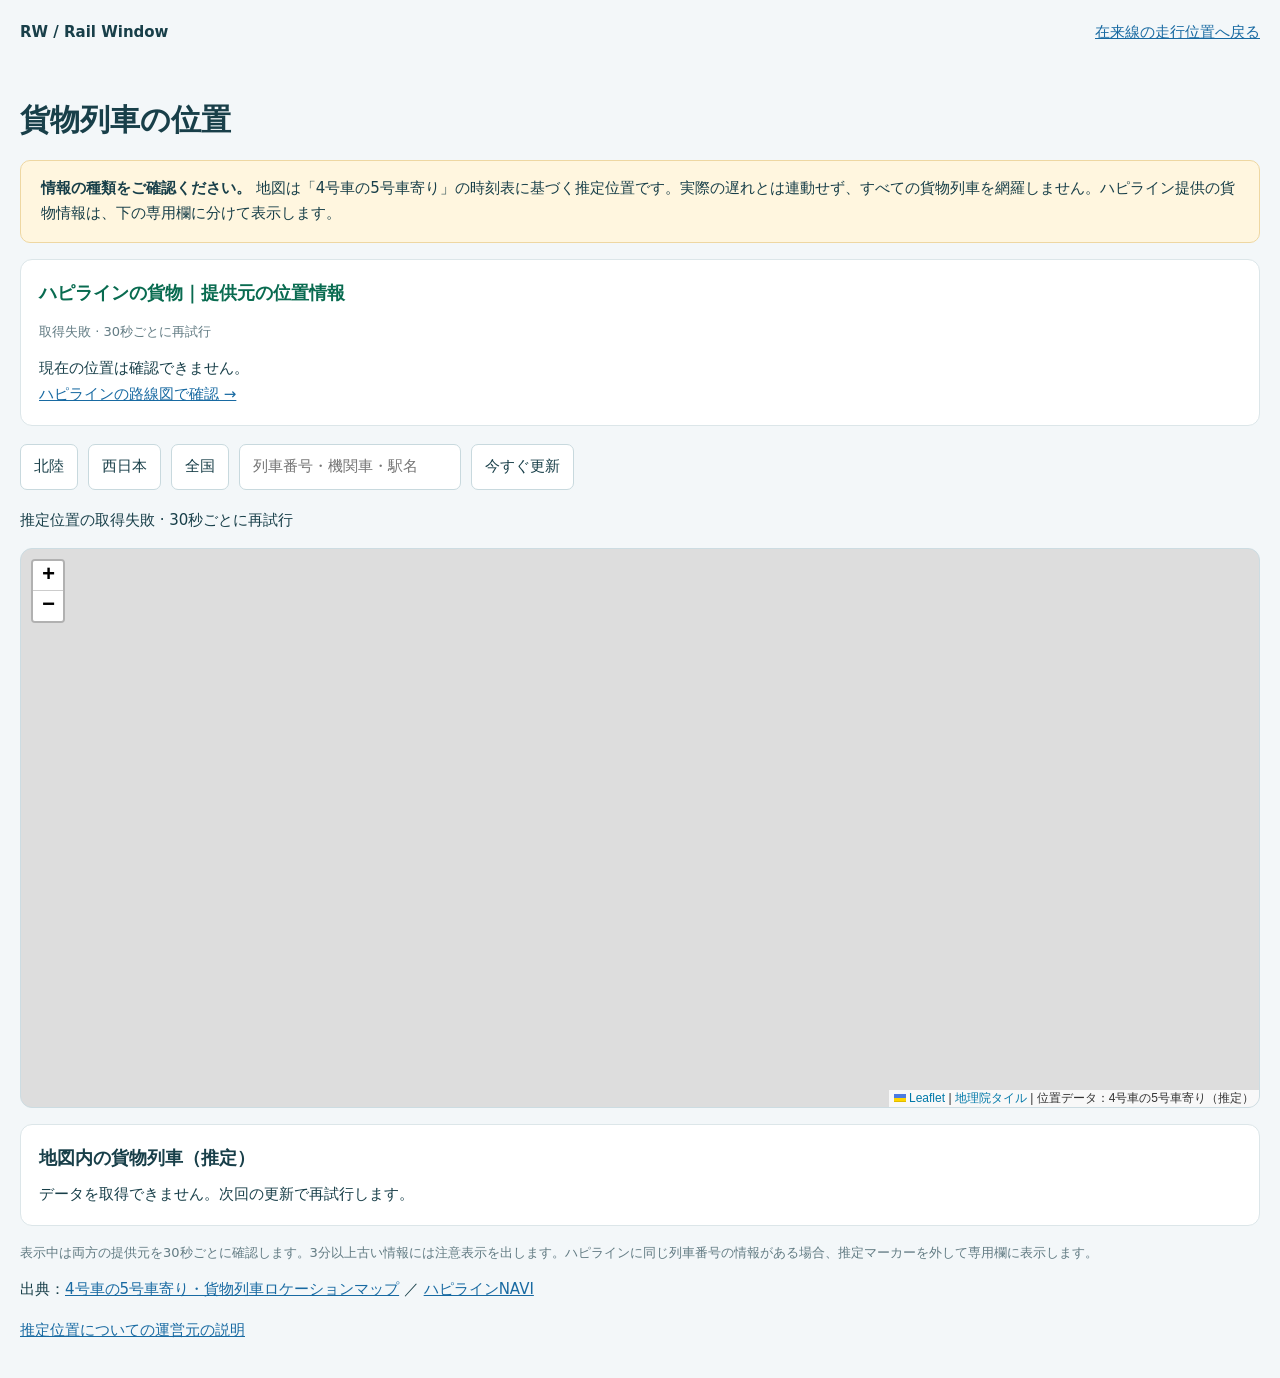
==== freight.html @ 697c2bf8 "Add freight estimate map and separate Hapi live freight information" ====
<!doctype html><html lang="ja"><head><meta charset="utf-8"><meta name="viewport" content="width=device-width,initial-scale=1"><title>貨物列車｜Rail Window</title><link rel="stylesheet" href="leaflet.css"><style>
*{box-sizing:border-box}body{margin:0;background:#f3f7f9;color:#183f49;font:15px/1.7 system-ui,sans-serif}header,main{max-width:1280px;margin:auto;padding:20px}header{display:flex;justify-content:space-between}a{color:#186aa2}h1{margin:8px 0}h2{font-size:18px;margin:0 0 8px}.note{padding:15px 20px;background:#fff6df;border:1px solid #eed7a2;border-radius:10px}.controls{display:flex;gap:10px;flex-wrap:wrap;margin:18px 0}button,input,select{font:inherit;border:1px solid #c8d9de;border-radius:7px;padding:9px 13px;background:white;color:#183f49}button{cursor:pointer}.panel{background:white;border:1px solid #dce6e9;border-radius:12px;padding:18px;margin:16px 0}#map{height:560px;border-radius:12px;border:1px solid #ccdce2}.badge{background:#225d91;color:white;padding:3px 7px;border-radius:5px;white-space:nowrap;border:2px solid white;box-shadow:0 1px 5px #5678;font-size:12px}.muted{color:#637c84;font-size:13px}.cards{display:grid;grid-template-columns:repeat(auto-fit,minmax(240px,1fr));gap:10px}.card{padding:12px;border:1px solid #dce6e9;border-radius:8px}.card strong{display:block}.live{color:#096b50}.warning{color:#a35b10}#rows{max-height:350px;overflow:auto}.row{display:block;width:100%;text-align:left;border:0;border-bottom:1px solid #e0e9ec;border-radius:0}.leaflet-popup-content{line-height:1.8}.leaflet-popup-content b{font-size:18px}@media(max-width:600px){main,header{padding:12px}#map{height:480px}h1{font-size:25px}}
</style></head><body><header><strong>RW / Rail Window</strong><a href="./">在来線の走行位置へ戻る</a></header><main><h1>貨物列車の位置</h1><p class="note"><strong>情報の種類をご確認ください。</strong> 地図は「4号車の5号車寄り」の時刻表に基づく推定位置です。実際の遅れとは連動せず、すべての貨物列車を網羅しません。ハピライン提供の貨物情報は、下の専用欄に分けて表示します。</p><section class="panel"><h2 class="live">ハピラインの貨物｜提供元の位置情報</h2><p class="muted" id="hapi-status" role="status">取得中…</p><div id="hapi" class="cards"></div><a href="./">ハピラインの路線図で確認 →</a></section><div class="controls"><button data-view="hokuriku">北陸</button><button data-view="west">西日本</button><button data-view="all">全国</button><input id="search" aria-label="列車番号・機関車・駅名で検索" placeholder="列車番号・機関車・駅名"><button id="refresh">今すぐ更新</button></div><p id="status" role="status">推定位置を取得しています…</p><div id="map" aria-label="貨物列車の推定位置マップ"></div><section class="panel"><h2>地図内の貨物列車（推定）</h2><div id="rows"></div></section><p class="muted">表示中は両方の提供元を30秒ごとに確認します。3分以上古い情報には注意表示を出します。ハピラインに同じ列車番号の情報がある場合、推定マーカーを外して専用欄に表示します。</p><footer>出典：<a href="https://4gousya.net/loco/9800.php" target="_blank" rel="noopener">4号車の5号車寄り・貨物列車ロケーションマップ</a> ／ <a href="https://trainlocation.hapi-line.co.jp/" target="_blank" rel="noopener">ハピラインNAVI</a><p><a href="https://admin.4gousya.net/topics3773" target="_blank" rel="noopener">推定位置についての運営元の説明</a></p></footer></main><script src="config.js"></script><script src="leaflet.js"></script><script src="freight.js"></script></body></html>
---- leaflet.css ----
/* required styles */

.leaflet-pane,
.leaflet-tile,
.leaflet-marker-icon,
.leaflet-marker-shadow,
.leaflet-tile-container,
.leaflet-pane > svg,
.leaflet-pane > canvas,
.leaflet-zoom-box,
.leaflet-image-layer,
.leaflet-layer {
	position: absolute;
	left: 0;
	top: 0;
	}
.leaflet-container {
	overflow: hidden;
	}
.leaflet-tile,
.leaflet-marker-icon,
.leaflet-marker-shadow {
	-webkit-user-select: none;
	   -moz-user-select: none;
	        user-select: none;
	  -webkit-user-drag: none;
	}
/* Prevents IE11 from highlighting tiles in blue */
.leaflet-tile::selection {
	background: transparent;
}
/* Safari renders non-retina tile on retina better with this, but Chrome is worse */
.leaflet-safari .leaflet-tile {
	image-rendering: -webkit-optimize-contrast;
	}
/* hack that prevents hw layers "stretching" when loading new tiles */
.leaflet-safari .leaflet-tile-container {
	width: 1600px;
	height: 1600px;
	-webkit-transform-origin: 0 0;
	}
.leaflet-marker-icon,
.leaflet-marker-shadow {
	display: block;
	}
/* .leaflet-container svg: reset svg max-width decleration shipped in Joomla! (joomla.org) 3.x */
/* .leaflet-container img: map is broken in FF if you have max-width: 100% on tiles */
.leaflet-container .leaflet-overlay-pane svg {
	max-width: none !important;
	max-height: none !important;
	}
.leaflet-container .leaflet-marker-pane img,
.leaflet-container .leaflet-shadow-pane img,
.leaflet-container .leaflet-tile-pane img,
.leaflet-container img.leaflet-image-layer,
.leaflet-container .leaflet-tile {
	max-width: none !important;
	max-height: none !important;
	width: auto;
	padding: 0;
	}

.leaflet-container img.leaflet-tile {
	/* See: https://bugs.chromium.org/p/chromium/issues/detail?id=600120 */
	mix-blend-mode: plus-lighter;
}

.leaflet-container.leaflet-touch-zoom {
	-ms-touch-action: pan-x pan-y;
	touch-action: pan-x pan-y;
	}
.leaflet-container.leaflet-touch-drag {
	-ms-touch-action: pinch-zoom;
	/* Fallback for FF which doesn't support pinch-zoom */
	touch-action: none;
	touch-action: pinch-zoom;
}
.leaflet-container.leaflet-touch-drag.leaflet-touch-zoom {
	-ms-touch-action: none;
	touch-action: none;
}
.leaflet-container {
	-webkit-tap-highlight-color: transparent;
}
.leaflet-container a {
	-webkit-tap-highlight-color: rgba(51, 181, 229, 0.4);
}
.leaflet-tile {
	filter: inherit;
	visibility: hidden;
	}
.leaflet-tile-loaded {
	visibility: inherit;
	}
.leaflet-zoom-box {
	width: 0;
	height: 0;
	-moz-box-sizing: border-box;
	     box-sizing: border-box;
	z-index: 800;
	}
/* workaround for https://bugzilla.mozilla.org/show_bug.cgi?id=888319 */
.leaflet-overlay-pane svg {
	-moz-user-select: none;
	}

.leaflet-pane         { z-index: 400; }

.leaflet-tile-pane    { z-index: 200; }
.leaflet-overlay-pane { z-index: 400; }
.leaflet-shadow-pane  { z-index: 500; }
.leaflet-marker-pane  { z-index: 600; }
.leaflet-tooltip-pane   { z-index: 650; }
.leaflet-popup-pane   { z-index: 700; }

.leaflet-map-pane canvas { z-index: 100; }
.leaflet-map-pane svg    { z-index: 200; }

.leaflet-vml-shape {
	width: 1px;
	height: 1px;
	}
.lvml {
	behavior: url(#default#VML);
	display: inline-block;
	position: absolute;
	}


/* control positioning */

.leaflet-control {
	position: relative;
	z-index: 800;
	pointer-events: visiblePainted; /* IE 9-10 doesn't have auto */
	pointer-events: auto;
	}
.leaflet-top,
.leaflet-bottom {
	position: absolute;
	z-index: 1000;
	pointer-events: none;
	}
.leaflet-top {
	top: 0;
	}
.leaflet-right {
	right: 0;
	}
.leaflet-bottom {
	bottom: 0;
	}
.leaflet-left {
	left: 0;
	}
.leaflet-control {
	float: left;
	clear: both;
	}
.leaflet-right .leaflet-control {
	float: right;
	}
.leaflet-top .leaflet-control {
	margin-top: 10px;
	}
.leaflet-bottom .leaflet-control {
	margin-bottom: 10px;
	}
.leaflet-left .leaflet-control {
	margin-left: 10px;
	}
.leaflet-right .leaflet-control {
	margin-right: 10px;
	}


/* zoom and fade animations */

.leaflet-fade-anim .leaflet-popup {
	opacity: 0;
	-webkit-transition: opacity 0.2s linear;
	   -moz-transition: opacity 0.2s linear;
	        transition: opacity 0.2s linear;
	}
.leaflet-fade-anim .leaflet-map-pane .leaflet-popup {
	opacity: 1;
	}
.leaflet-zoom-animated {
	-webkit-transform-origin: 0 0;
	    -ms-transform-origin: 0 0;
	        transform-origin: 0 0;
	}
svg.leaflet-zoom-animated {
	will-change: transform;
}

.leaflet-zoom-anim .leaflet-zoom-animated {
	-webkit-transition: -webkit-transform 0.25s cubic-bezier(0,0,0.25,1);
	   -moz-transition:    -moz-transform 0.25s cubic-bezier(0,0,0.25,1);
	        transition:         transform 0.25s cubic-bezier(0,0,0.25,1);
	}
.leaflet-zoom-anim .leaflet-tile,
.leaflet-pan-anim .leaflet-tile {
	-webkit-transition: none;
	   -moz-transition: none;
	        transition: none;
	}

.leaflet-zoom-anim .leaflet-zoom-hide {
	visibility: hidden;
	}


/* cursors */

.leaflet-interactive {
	cursor: pointer;
	}
.leaflet-grab {
	cursor: -webkit-grab;
	cursor:    -moz-grab;
	cursor:         grab;
	}
.leaflet-crosshair,
.leaflet-crosshair .leaflet-interactive {
	cursor: crosshair;
	}
.leaflet-popup-pane,
.leaflet-control {
	cursor: auto;
	}
.leaflet-dragging .leaflet-grab,
.leaflet-dragging .leaflet-grab .leaflet-interactive,
.leaflet-dragging .leaflet-marker-draggable {
	cursor: move;
	cursor: -webkit-grabbing;
	cursor:    -moz-grabbing;
	cursor:         grabbing;
	}

/* marker & overlays interactivity */
.leaflet-marker-icon,
.leaflet-marker-shadow,
.leaflet-image-layer,
.leaflet-pane > svg path,
.leaflet-tile-container {
	pointer-events: none;
	}

.leaflet-marker-icon.leaflet-interactive,
.leaflet-image-layer.leaflet-interactive,
.leaflet-pane > svg path.leaflet-interactive,
svg.leaflet-image-layer.leaflet-interactive path {
	pointer-events: visiblePainted; /* IE 9-10 doesn't have auto */
	pointer-events: auto;
	}

/* visual tweaks */

.leaflet-container {
	background: #ddd;
	outline-offset: 1px;
	}
.leaflet-container a {
	color: #0078A8;
	}
.leaflet-zoom-box {
	border: 2px dotted #38f;
	background: rgba(255,255,255,0.5);
	}


/* general typography */
.leaflet-container {
	font-family: "Helvetica Neue", Arial, Helvetica, sans-serif;
	font-size: 12px;
	font-size: 0.75rem;
	line-height: 1.5;
	}


/* general toolbar styles */

.leaflet-bar {
	box-shadow: 0 1px 5px rgba(0,0,0,0.65);
	border-radius: 4px;
	}
.leaflet-bar a {
	background-color: #fff;
	border-bottom: 1px solid #ccc;
	width: 26px;
	height: 26px;
	line-height: 26px;
	display: block;
	text-align: center;
	text-decoration: none;
	color: black;
	}
.leaflet-bar a,
.leaflet-control-layers-toggle {
	background-position: 50% 50%;
	background-repeat: no-repeat;
	display: block;
	}
.leaflet-bar a:hover,
.leaflet-bar a:focus {
	background-color: #f4f4f4;
	}
.leaflet-bar a:first-child {
	border-top-left-radius: 4px;
	border-top-right-radius: 4px;
	}
.leaflet-bar a:last-child {
	border-bottom-left-radius: 4px;
	border-bottom-right-radius: 4px;
	border-bottom: none;
	}
.leaflet-bar a.leaflet-disabled {
	cursor: default;
	background-color: #f4f4f4;
	color: #bbb;
	}

.leaflet-touch .leaflet-bar a {
	width: 30px;
	height: 30px;
	line-height: 30px;
	}
.leaflet-touch .leaflet-bar a:first-child {
	border-top-left-radius: 2px;
	border-top-right-radius: 2px;
	}
.leaflet-touch .leaflet-bar a:last-child {
	border-bottom-left-radius: 2px;
	border-bottom-right-radius: 2px;
	}

/* zoom control */

.leaflet-control-zoom-in,
.leaflet-control-zoom-out {
	font: bold 18px 'Lucida Console', Monaco, monospace;
	text-indent: 1px;
	}

.leaflet-touch .leaflet-control-zoom-in, .leaflet-touch .leaflet-control-zoom-out  {
	font-size: 22px;
	}


/* layers control */

.leaflet-control-layers {
	box-shadow: 0 1px 5px rgba(0,0,0,0.4);
	background: #fff;
	border-radius: 5px;
	}
.leaflet-control-layers-toggle {
	background-image: url(images/layers.png);
	width: 36px;
	height: 36px;
	}
.leaflet-retina .leaflet-control-layers-toggle {
	background-image: url(images/layers-2x.png);
	background-size: 26px 26px;
	}
.leaflet-touch .leaflet-control-layers-toggle {
	width: 44px;
	height: 44px;
	}
.leaflet-control-layers .leaflet-control-layers-list,
.leaflet-control-layers-expanded .leaflet-control-layers-toggle {
	display: none;
	}
.leaflet-control-layers-expanded .leaflet-control-layers-list {
	display: block;
	position: relative;
	}
.leaflet-control-layers-expanded {
	padding: 6px 10px 6px 6px;
	color: #333;
	background: #fff;
	}
.leaflet-control-layers-scrollbar {
	overflow-y: scroll;
	overflow-x: hidden;
	padding-right: 5px;
	}
.leaflet-control-layers-selector {
	margin-top: 2px;
	position: relative;
	top: 1px;
	}
.leaflet-control-layers label {
	display: block;
	font-size: 13px;
	font-size: 1.08333em;
	}
.leaflet-control-layers-separator {
	height: 0;
	border-top: 1px solid #ddd;
	margin: 5px -10px 5px -6px;
	}

/* Default icon URLs */
.leaflet-default-icon-path { /* used only in path-guessing heuristic, see L.Icon.Default */
	background-image: url(images/marker-icon.png);
	}


/* attribution and scale controls */

.leaflet-container .leaflet-control-attribution {
	background: #fff;
	background: rgba(255, 255, 255, 0.8);
	margin: 0;
	}
.leaflet-control-attribution,
.leaflet-control-scale-line {
	padding: 0 5px;
	color: #333;
	line-height: 1.4;
	}
.leaflet-control-attribution a {
	text-decoration: none;
	}
.leaflet-control-attribution a:hover,
.leaflet-control-attribution a:focus {
	text-decoration: underline;
	}
.leaflet-attribution-flag {
	display: inline !important;
	vertical-align: baseline !important;
	width: 1em;
	height: 0.6669em;
	}
.leaflet-left .leaflet-control-scale {
	margin-left: 5px;
	}
.leaflet-bottom .leaflet-control-scale {
	margin-bottom: 5px;
	}
.leaflet-control-scale-line {
	border: 2px solid #777;
	border-top: none;
	line-height: 1.1;
	padding: 2px 5px 1px;
	white-space: nowrap;
	-moz-box-sizing: border-box;
	     box-sizing: border-box;
	background: rgba(255, 255, 255, 0.8);
	text-shadow: 1px 1px #fff;
	}
.leaflet-control-scale-line:not(:first-child) {
	border-top: 2px solid #777;
	border-bottom: none;
	margin-top: -2px;
	}
.leaflet-control-scale-line:not(:first-child):not(:last-child) {
	border-bottom: 2px solid #777;
	}

.leaflet-touch .leaflet-control-attribution,
.leaflet-touch .leaflet-control-layers,
.leaflet-touch .leaflet-bar {
	box-shadow: none;
	}
.leaflet-touch .leaflet-control-layers,
.leaflet-touch .leaflet-bar {
	border: 2px solid rgba(0,0,0,0.2);
	background-clip: padding-box;
	}


/* popup */

.leaflet-popup {
	position: absolute;
	text-align: center;
	margin-bottom: 20px;
	}
.leaflet-popup-content-wrapper {
	padding: 1px;
	text-align: left;
	border-radius: 12px;
	}
.leaflet-popup-content {
	margin: 13px 24px 13px 20px;
	line-height: 1.3;
	font-size: 13px;
	font-size: 1.08333em;
	min-height: 1px;
	}
.leaflet-popup-content p {
	margin: 17px 0;
	margin: 1.3em 0;
	}
.leaflet-popup-tip-container {
	width: 40px;
	height: 20px;
	position: absolute;
	left: 50%;
	margin-top: -1px;
	margin-left: -20px;
	overflow: hidden;
	pointer-events: none;
	}
.leaflet-popup-tip {
	width: 17px;
	height: 17px;
	padding: 1px;

	margin: -10px auto 0;
	pointer-events: auto;

	-webkit-transform: rotate(45deg);
	   -moz-transform: rotate(45deg);
	    -ms-transform: rotate(45deg);
	        transform: rotate(45deg);
	}
.leaflet-popup-content-wrapper,
.leaflet-popup-tip {
	background: white;
	color: #333;
	box-shadow: 0 3px 14px rgba(0,0,0,0.4);
	}
.leaflet-container a.leaflet-popup-close-button {
	position: absolute;
	top: 0;
	right: 0;
	border: none;
	text-align: center;
	width: 24px;
	height: 24px;
	font: 16px/24px Tahoma, Verdana, sans-serif;
	color: #757575;
	text-decoration: none;
	background: transparent;
	}
.leaflet-container a.leaflet-popup-close-button:hover,
.leaflet-container a.leaflet-popup-close-button:focus {
	color: #585858;
	}
.leaflet-popup-scrolled {
	overflow: auto;
	}

.leaflet-oldie .leaflet-popup-content-wrapper {
	-ms-zoom: 1;
	}
.leaflet-oldie .leaflet-popup-tip {
	width: 24px;
	margin: 0 auto;

	-ms-filter: "progid:DXImageTransform.Microsoft.Matrix(M11=0.70710678, M12=0.70710678, M21=-0.70710678, M22=0.70710678)";
	filter: progid:DXImageTransform.Microsoft.Matrix(M11=0.70710678, M12=0.70710678, M21=-0.70710678, M22=0.70710678);
	}

.leaflet-oldie .leaflet-control-zoom,
.leaflet-oldie .leaflet-control-layers,
.leaflet-oldie .leaflet-popup-content-wrapper,
.leaflet-oldie .leaflet-popup-tip {
	border: 1px solid #999;
	}


/* div icon */

.leaflet-div-icon {
	background: #fff;
	border: 1px solid #666;
	}


/* Tooltip */
/* Base styles for the element that has a tooltip */
.leaflet-tooltip {
	position: absolute;
	padding: 6px;
	background-color: #fff;
	border: 1px solid #fff;
	border-radius: 3px;
	color: #222;
	white-space: nowrap;
	-webkit-user-select: none;
	-moz-user-select: none;
	-ms-user-select: none;
	user-select: none;
	pointer-events: none;
	box-shadow: 0 1px 3px rgba(0,0,0,0.4);
	}
.leaflet-tooltip.leaflet-interactive {
	cursor: pointer;
	pointer-events: auto;
	}
.leaflet-tooltip-top:before,
.leaflet-tooltip-bottom:before,
.leaflet-tooltip-left:before,
.leaflet-tooltip-right:before {
	position: absolute;
	pointer-events: none;
	border: 6px solid transparent;
	background: transparent;
	content: "";
	}

/* Directions */

.leaflet-tooltip-bottom {
	margin-top: 6px;
}
.leaflet-tooltip-top {
	margin-top: -6px;
}
.leaflet-tooltip-bottom:before,
.leaflet-tooltip-top:before {
	left: 50%;
	margin-left: -6px;
	}
.leaflet-tooltip-top:before {
	bottom: 0;
	margin-bottom: -12px;
	border-top-color: #fff;
	}
.leaflet-tooltip-bottom:before {
	top: 0;
	margin-top: -12px;
	margin-left: -6px;
	border-bottom-color: #fff;
	}
.leaflet-tooltip-left {
	margin-left: -6px;
}
.leaflet-tooltip-right {
	margin-left: 6px;
}
.leaflet-tooltip-left:before,
.leaflet-tooltip-right:before {
	top: 50%;
	margin-top: -6px;
	}
.leaflet-tooltip-left:before {
	right: 0;
	margin-right: -12px;
	border-left-color: #fff;
	}
.leaflet-tooltip-right:before {
	left: 0;
	margin-left: -12px;
	border-right-color: #fff;
	}

/* Printing */

@media print {
	/* Prevent printers from removing background-images of controls. */
	.leaflet-control {
		-webkit-print-color-adjust: exact;
		print-color-adjust: exact;
		}
	}
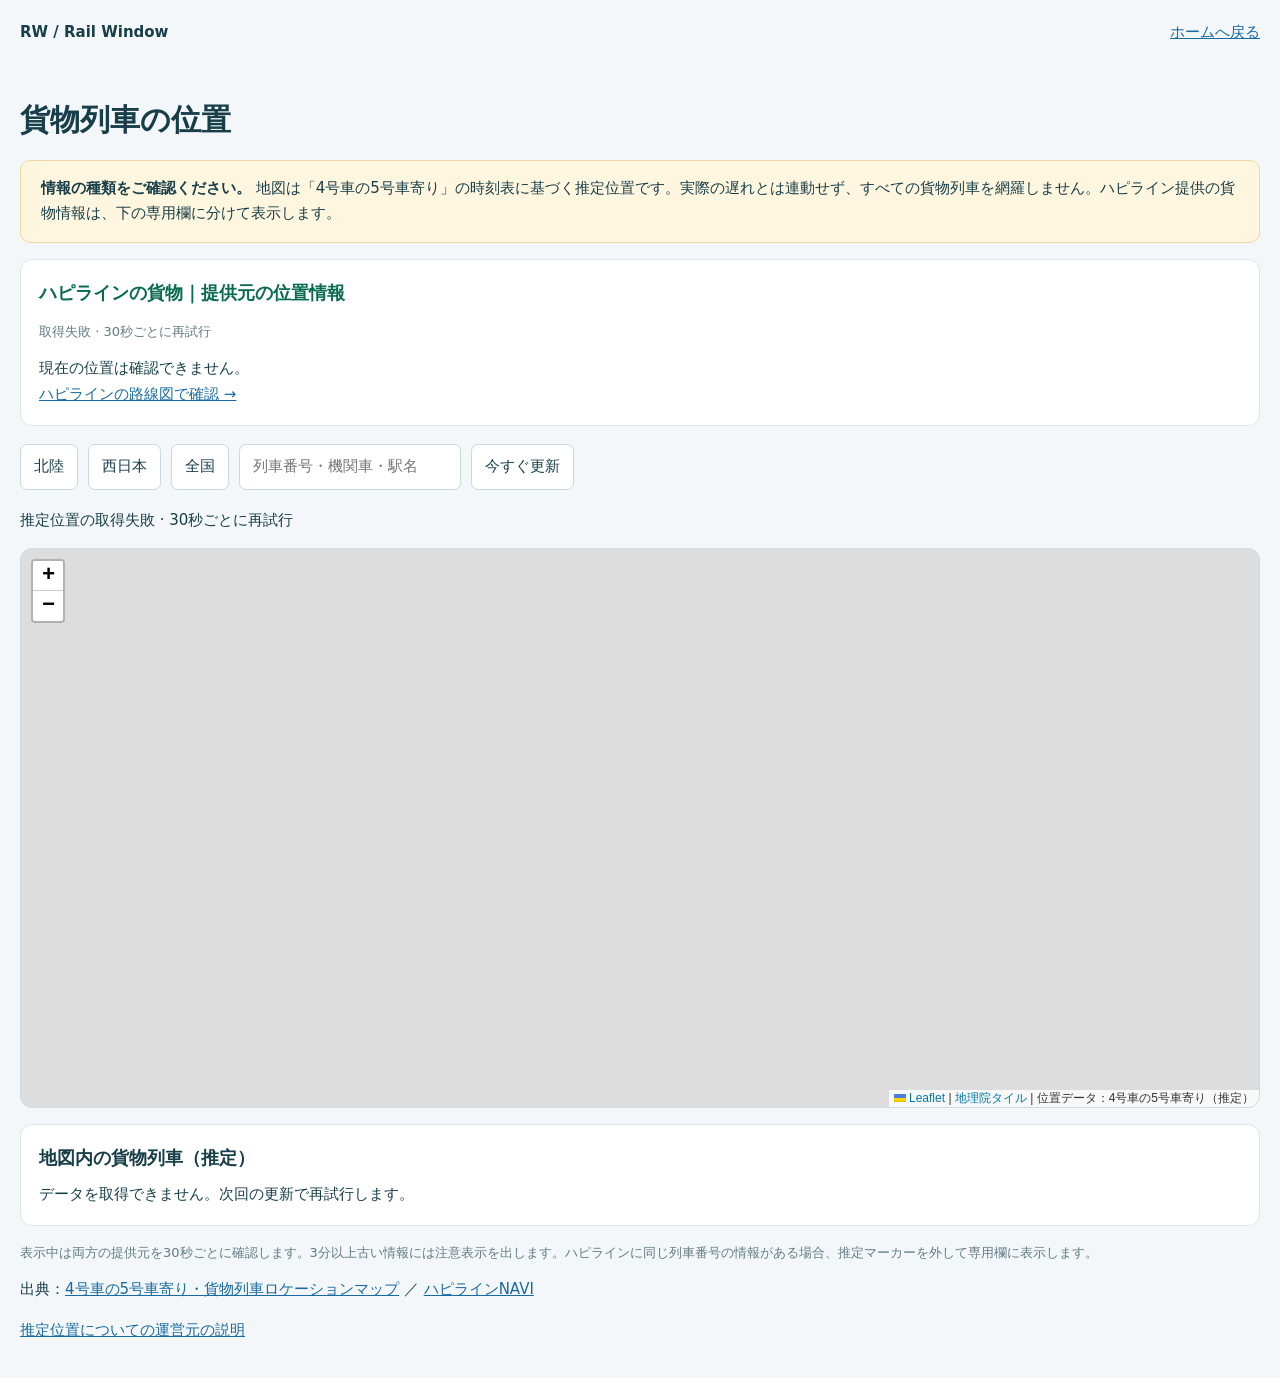
==== commit 46fb5033: "Add home page, directional railway diagram and train labels" ====
--- a/freight.html
+++ b/freight.html
@@ -1,3 +1,3 @@
 <!doctype html><html lang="ja"><head><meta charset="utf-8"><meta name="viewport" content="width=device-width,initial-scale=1"><title>貨物列車｜Rail Window</title><link rel="stylesheet" href="leaflet.css"><style>
 *{box-sizing:border-box}body{margin:0;background:#f3f7f9;color:#183f49;font:15px/1.7 system-ui,sans-serif}header,main{max-width:1280px;margin:auto;padding:20px}header{display:flex;justify-content:space-between}a{color:#186aa2}h1{margin:8px 0}h2{font-size:18px;margin:0 0 8px}.note{padding:15px 20px;background:#fff6df;border:1px solid #eed7a2;border-radius:10px}.controls{display:flex;gap:10px;flex-wrap:wrap;margin:18px 0}button,input,select{font:inherit;border:1px solid #c8d9de;border-radius:7px;padding:9px 13px;background:white;color:#183f49}button{cursor:pointer}.panel{background:white;border:1px solid #dce6e9;border-radius:12px;padding:18px;margin:16px 0}#map{height:560px;border-radius:12px;border:1px solid #ccdce2}.badge{background:#225d91;color:white;padding:3px 7px;border-radius:5px;white-space:nowrap;border:2px solid white;box-shadow:0 1px 5px #5678;font-size:12px}.muted{color:#637c84;font-size:13px}.cards{display:grid;grid-template-columns:repeat(auto-fit,minmax(240px,1fr));gap:10px}.card{padding:12px;border:1px solid #dce6e9;border-radius:8px}.card strong{display:block}.live{color:#096b50}.warning{color:#a35b10}#rows{max-height:350px;overflow:auto}.row{display:block;width:100%;text-align:left;border:0;border-bottom:1px solid #e0e9ec;border-radius:0}.leaflet-popup-content{line-height:1.8}.leaflet-popup-content b{font-size:18px}@media(max-width:600px){main,header{padding:12px}#map{height:480px}h1{font-size:25px}}
-</style></head><body><header><strong>RW / Rail Window</strong><a href="./">在来線の走行位置へ戻る</a></header><main><h1>貨物列車の位置</h1><p class="note"><strong>情報の種類をご確認ください。</strong> 地図は「4号車の5号車寄り」の時刻表に基づく推定位置です。実際の遅れとは連動せず、すべての貨物列車を網羅しません。ハピライン提供の貨物情報は、下の専用欄に分けて表示します。</p><section class="panel"><h2 class="live">ハピラインの貨物｜提供元の位置情報</h2><p class="muted" id="hapi-status" role="status">取得中…</p><div id="hapi" class="cards"></div><a href="./">ハピラインの路線図で確認 →</a></section><div class="controls"><button data-view="hokuriku">北陸</button><button data-view="west">西日本</button><button data-view="all">全国</button><input id="search" aria-label="列車番号・機関車・駅名で検索" placeholder="列車番号・機関車・駅名"><button id="refresh">今すぐ更新</button></div><p id="status" role="status">推定位置を取得しています…</p><div id="map" aria-label="貨物列車の推定位置マップ"></div><section class="panel"><h2>地図内の貨物列車（推定）</h2><div id="rows"></div></section><p class="muted">表示中は両方の提供元を30秒ごとに確認します。3分以上古い情報には注意表示を出します。ハピラインに同じ列車番号の情報がある場合、推定マーカーを外して専用欄に表示します。</p><footer>出典：<a href="https://4gousya.net/loco/9800.php" target="_blank" rel="noopener">4号車の5号車寄り・貨物列車ロケーションマップ</a> ／ <a href="https://trainlocation.hapi-line.co.jp/" target="_blank" rel="noopener">ハピラインNAVI</a><p><a href="https://admin.4gousya.net/topics3773" target="_blank" rel="noopener">推定位置についての運営元の説明</a></p></footer></main><script src="config.js"></script><script src="leaflet.js"></script><script src="freight.js"></script></body></html>
+</style></head><body><header><strong>RW / Rail Window</strong><a href="./">ホームへ戻る</a></header><main><h1>貨物列車の位置</h1><p class="note"><strong>情報の種類をご確認ください。</strong> 地図は「4号車の5号車寄り」の時刻表に基づく推定位置です。実際の遅れとは連動せず、すべての貨物列車を網羅しません。ハピライン提供の貨物情報は、下の専用欄に分けて表示します。</p><section class="panel"><h2 class="live">ハピラインの貨物｜提供元の位置情報</h2><p class="muted" id="hapi-status" role="status">取得中…</p><div id="hapi" class="cards"></div><a href="trains.html?line=hapi">ハピラインの路線図で確認 →</a></section><div class="controls"><button data-view="hokuriku">北陸</button><button data-view="west">西日本</button><button data-view="all">全国</button><input id="search" aria-label="列車番号・機関車・駅名で検索" placeholder="列車番号・機関車・駅名"><button id="refresh">今すぐ更新</button></div><p id="status" role="status">推定位置を取得しています…</p><div id="map" aria-label="貨物列車の推定位置マップ"></div><section class="panel"><h2>地図内の貨物列車（推定）</h2><div id="rows"></div></section><p class="muted">表示中は両方の提供元を30秒ごとに確認します。3分以上古い情報には注意表示を出します。ハピラインに同じ列車番号の情報がある場合、推定マーカーを外して専用欄に表示します。</p><footer>出典：<a href="https://4gousya.net/loco/9800.php" target="_blank" rel="noopener">4号車の5号車寄り・貨物列車ロケーションマップ</a> ／ <a href="https://trainlocation.hapi-line.co.jp/" target="_blank" rel="noopener">ハピラインNAVI</a><p><a href="https://admin.4gousya.net/topics3773" target="_blank" rel="noopener">推定位置についての運営元の説明</a></p></footer></main><script src="config.js"></script><script src="leaflet.js"></script><script src="freight.js"></script></body></html>
